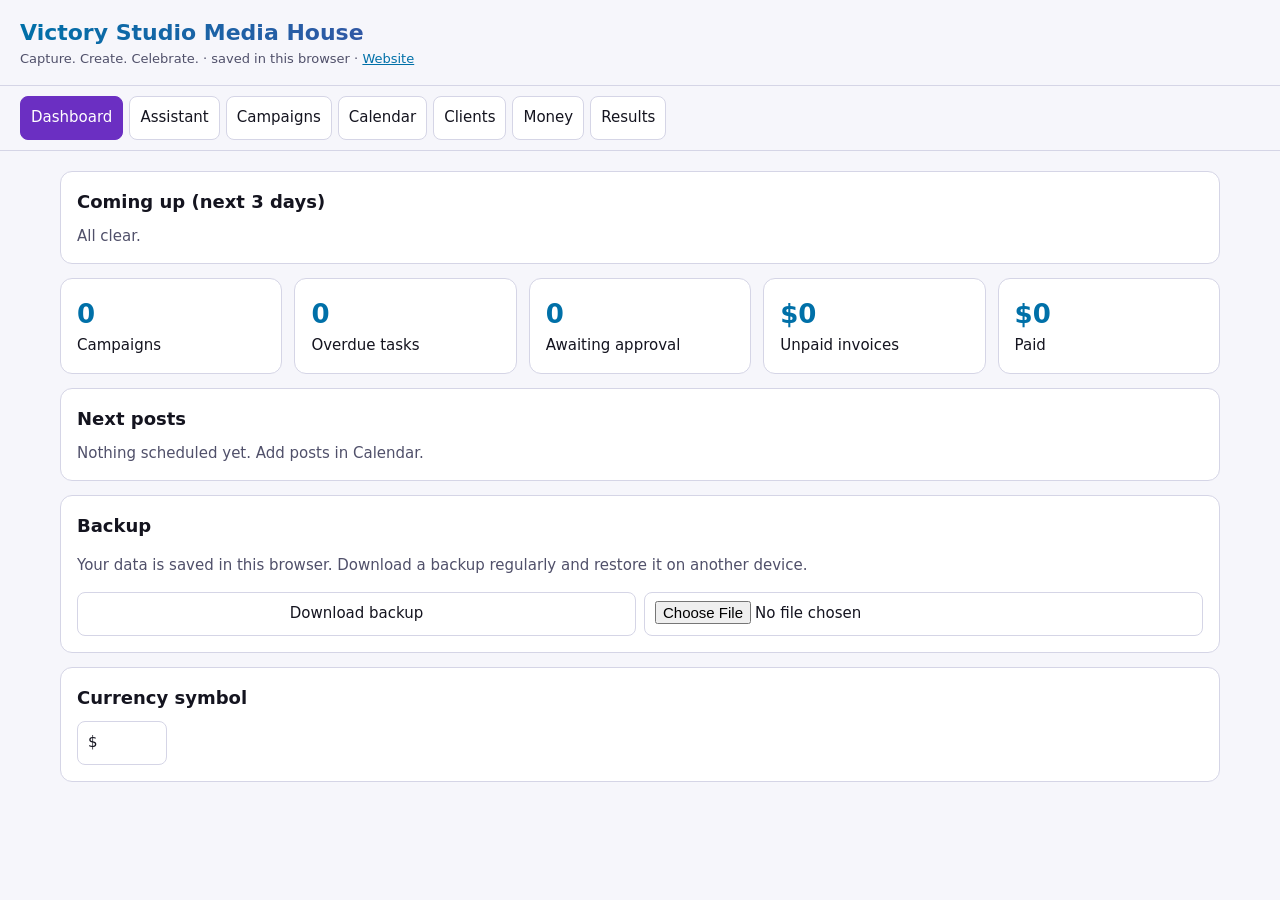
==== app.html @ 6e5b6c18 "Add files via upload" ====
<!doctype html>
<html lang="en"><head><meta charset="utf-8"><meta name="viewport" content="width=device-width, initial-scale=1, viewport-fit=cover">
<title>Campaign Manager – Victory Studio</title><link rel="stylesheet" href="css/style.css"></head><body>
<header><h1>Victory Studio Media House</h1><div class="sub">Capture. Create. Celebrate. <span id="mode"></span> · <a href="index.html">Website</a></div></header>
<nav id="nav"></nav><main id="app"></main><script src="js/app.js"></script></body></html>
---- css/style.css ----
:root{color-scheme:dark;--bg:#0A0A12;--cd:#12121E;--bd:#2A2A44;--tx:#F2F2FA;--mu:#B4B4CC;--c1:#3FC8FF;--c2:#B06BFF;--c3:#FF4FD8;box-sizing:border-box;padding-top:env(safe-area-inset-top,0px);padding-bottom:env(safe-area-inset-bottom,0px)}
@media (prefers-color-scheme:light){:root:not([data-theme="dark"]){color-scheme:light;--bg:#F6F6FB;--cd:#fff;--bd:#D5D5E6;--tx:#14141F;--mu:#50506A;--c1:#0070A8;--c2:#6B2FC2;--c3:#B0189A}}
:root[data-theme="light"]{color-scheme:light;--bg:#F6F6FB;--cd:#fff;--bd:#D5D5E6;--tx:#14141F;--mu:#50506A;--c1:#0070A8;--c2:#6B2FC2;--c3:#B0189A}
*{box-sizing:border-box}body{margin:0;background:var(--bg);color:var(--tx);font:15px/1.5 "Exo 2",system-ui,sans-serif}
header{padding:16px 20px;border-bottom:1px solid var(--bd)}h1{margin:0;font-size:22px;background:linear-gradient(90deg,var(--c1),var(--c3));-webkit-background-clip:text;background-clip:text;color:transparent}
.sub{color:var(--mu);font-size:13px}nav{display:flex;gap:6px;padding:10px 20px;overflow-x:auto;border-bottom:1px solid var(--bd)}
nav button{white-space:nowrap}main{padding:20px;max-width:1200px;margin:auto}
button,input,select,textarea{font:inherit;color:var(--tx);background:var(--cd);border:1px solid var(--bd);border-radius:8px;padding:8px 10px;min-height:44px}
button{cursor:pointer}button.on,button.pri{background:var(--c2);border-color:var(--c2);color:#fff}button.sm{min-height:34px;padding:4px 10px}
.card{background:var(--cd);border:1px solid var(--bd);border-radius:12px;padding:16px;margin-bottom:14px}
.row{display:flex;gap:8px;flex-wrap:wrap;align-items:center}.row>*{flex:1 1 140px}.grid{display:grid;gap:12px;grid-template-columns:repeat(auto-fit,minmax(170px,1fr))}
.stat b{display:block;font-size:26px;color:var(--c1)}h2{margin:0 0 10px;font-size:18px}h3{margin:0 0 6px;font-size:15px}
.kan{display:grid;grid-template-columns:repeat(6,minmax(180px,1fr));gap:10px;overflow-x:auto}.col{background:var(--bg);border:1px solid var(--bd);border-radius:10px;padding:8px;min-height:80px}
.t{background:var(--cd);border:1px solid var(--bd);border-radius:8px;padding:8px;margin-top:6px;font-size:14px}.tag{font-size:12px;color:var(--c3);font-weight:600}
table{width:100%;border-collapse:collapse}td,th{padding:6px;border-bottom:1px solid var(--bd);text-align:left;font-size:14px}.sc{overflow-x:auto}
.mu{color:var(--mu)}input.n{width:90px;flex:none;min-height:34px}textarea{width:100%;min-height:80px}
a{color:var(--c1)}.hero{display:grid;gap:24px;padding:40px 20px;max-width:1100px;margin:auto;align-items:center}.hero img{width:100%;border-radius:14px;border:1px solid var(--bd)}
.btn{display:inline-block;padding:12px 20px;border-radius:10px;background:var(--c2);color:#fff;text-decoration:none;font-weight:600}.sec{max-width:1100px;margin:auto;padding:20px}
@media (min-width:800px){.hero{grid-template-columns:1fr 1fr}}
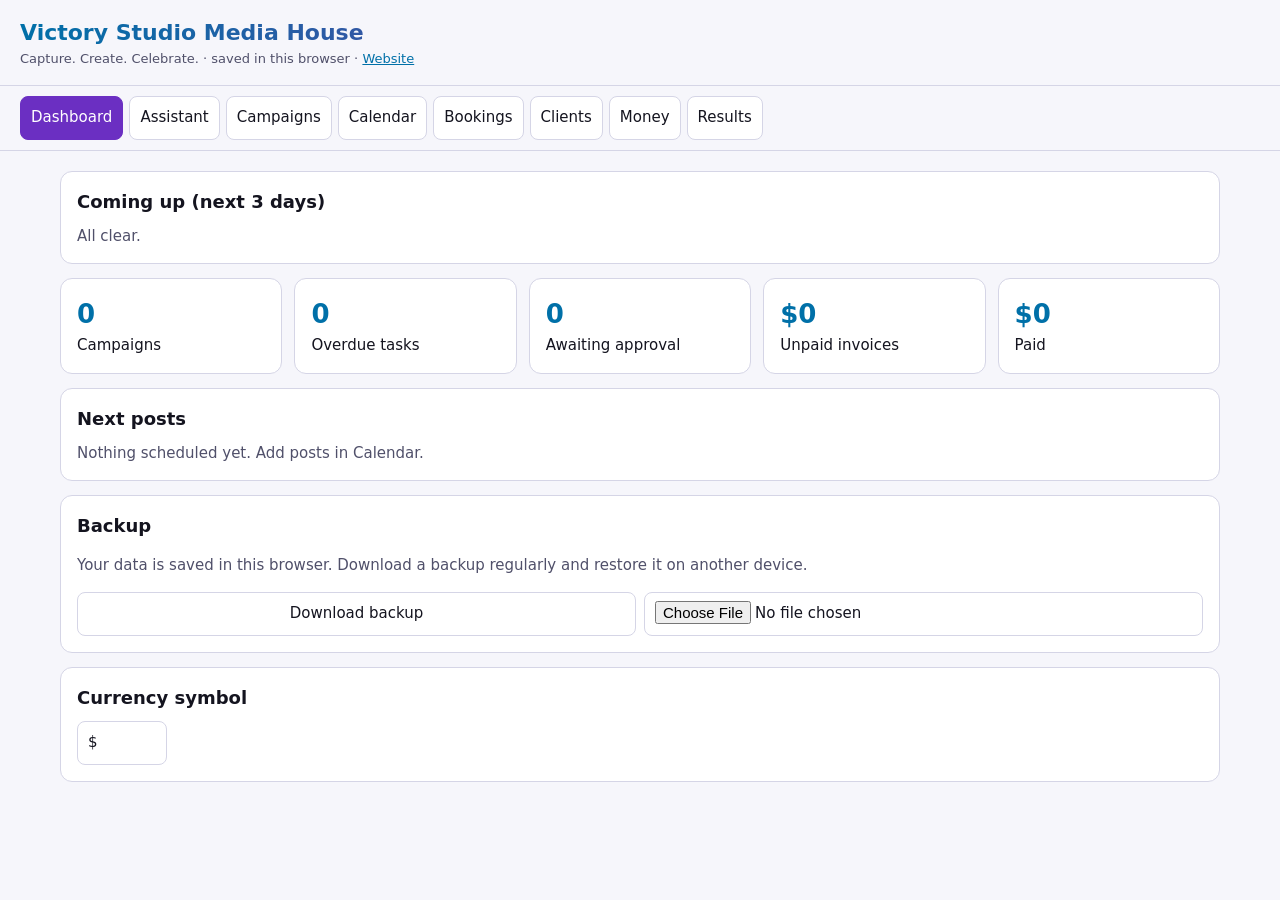
==== commit 77716276: "Add files via upload" ====
--- a/app.html
+++ b/app.html
@@ -2,4 +2,4 @@
 <html lang="en"><head><meta charset="utf-8"><meta name="viewport" content="width=device-width, initial-scale=1, viewport-fit=cover">
 <title>Campaign Manager – Victory Studio</title><link rel="stylesheet" href="css/style.css"></head><body>
 <header><h1>Victory Studio Media House</h1><div class="sub">Capture. Create. Celebrate. <span id="mode"></span> · <a href="index.html">Website</a></div></header>
-<nav id="nav"></nav><main id="app"></main><script src="js/app.js"></script></body></html>
+<nav id="nav"></nav><main id="app"></main><script src="js/app.js?v=3"></script></body></html>
--- a/css/style.css
+++ b/css/style.css
@@ -17,3 +17,8 @@
 a{color:var(--c1)}.hero{display:grid;gap:24px;padding:40px 20px;max-width:1100px;margin:auto;align-items:center}.hero img{width:100%;border-radius:14px;border:1px solid var(--bd)}
 .btn{display:inline-block;padding:12px 20px;border-radius:10px;background:var(--c2);color:#fff;text-decoration:none;font-weight:600}.sec{max-width:1100px;margin:auto;padding:20px}
 @media (min-width:800px){.hero{grid-template-columns:1fr 1fr}}
+.top{display:flex;justify-content:space-between;align-items:center;flex-wrap:wrap;gap:8px}.links{display:flex;gap:14px;flex-wrap:wrap;align-items:center}.links a{color:var(--tx);text-decoration:none}
+.sm2{padding:8px 14px;color:#fff!important}.price{color:var(--c3);font-weight:800;margin:4px 0}.gal{display:grid;gap:10px;grid-template-columns:repeat(auto-fill,minmax(200px,1fr))}.gal img{width:100%;aspect-ratio:1;object-fit:cover;border-radius:10px}
+.ph{aspect-ratio:1;border:1px dashed var(--bd);border-radius:10px;display:flex;align-items:center;justify-content:center;text-align:center;padding:10px;color:var(--mu);font-size:13px}
+.fab{position:fixed;right:16px;bottom:calc(16px + env(safe-area-inset-bottom,0px));background:#25D366;color:#06210F;font-weight:700;padding:12px 18px;border-radius:999px;text-decoration:none;z-index:5}
+@media print{.noprint{display:none!important}:root{--bg:#fff;--cd:#fff;--bd:#ccc;--tx:#000;--mu:#333;--c3:#000}body{background:#fff}}
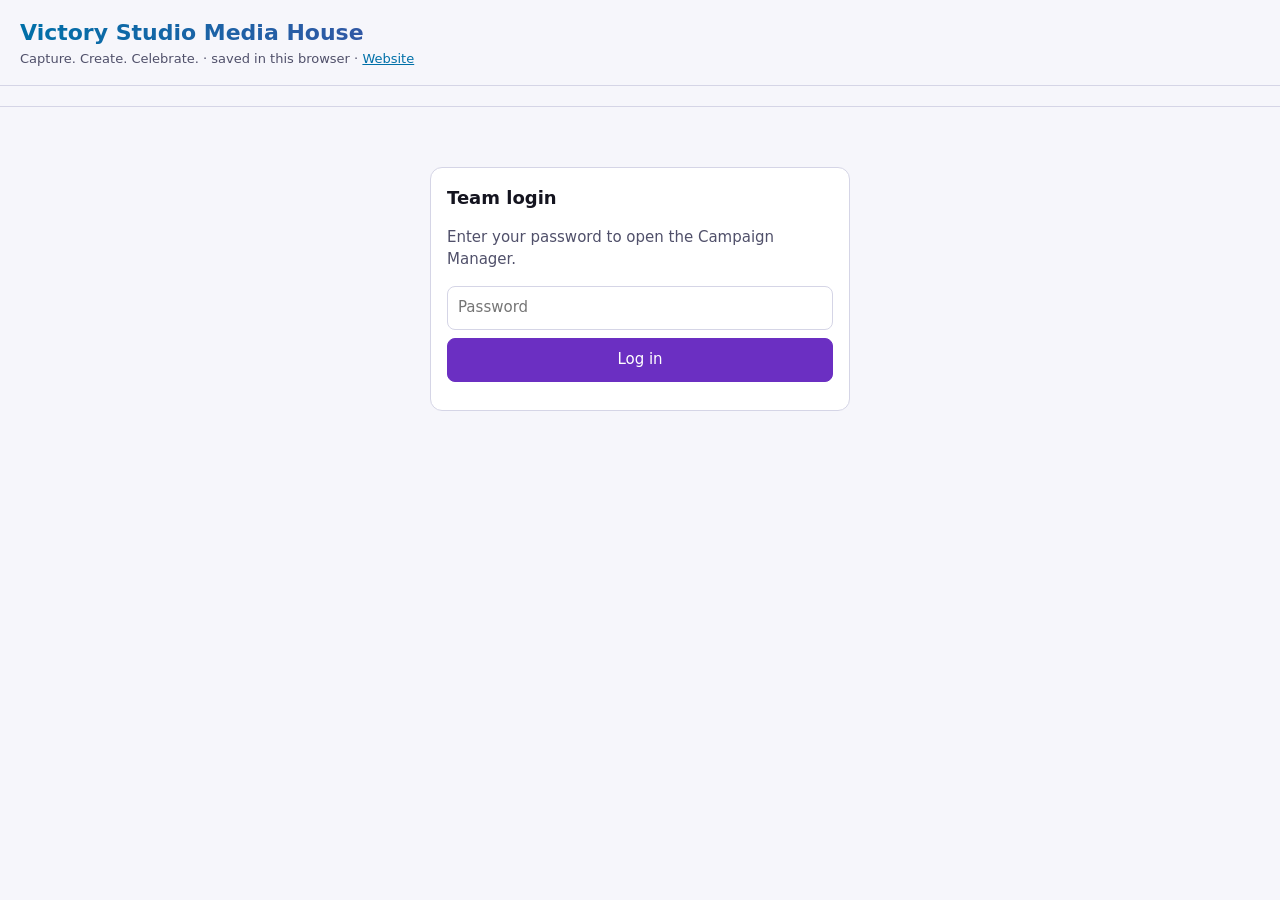
==== commit 0a8a49e0: "Add files via upload" ====
--- a/app.html
+++ b/app.html
@@ -2,4 +2,4 @@
 <html lang="en"><head><meta charset="utf-8"><meta name="viewport" content="width=device-width, initial-scale=1, viewport-fit=cover">
 <title>Campaign Manager – Victory Studio</title><link rel="stylesheet" href="css/style.css"></head><body>
 <header><h1>Victory Studio Media House</h1><div class="sub">Capture. Create. Celebrate. <span id="mode"></span> · <a href="index.html">Website</a></div></header>
-<nav id="nav"></nav><main id="app"></main><script src="js/app.js?v=3"></script></body></html>
+<nav id="nav"></nav><main id="app"></main><script src="js/app.js?v=4"></script></body></html>
